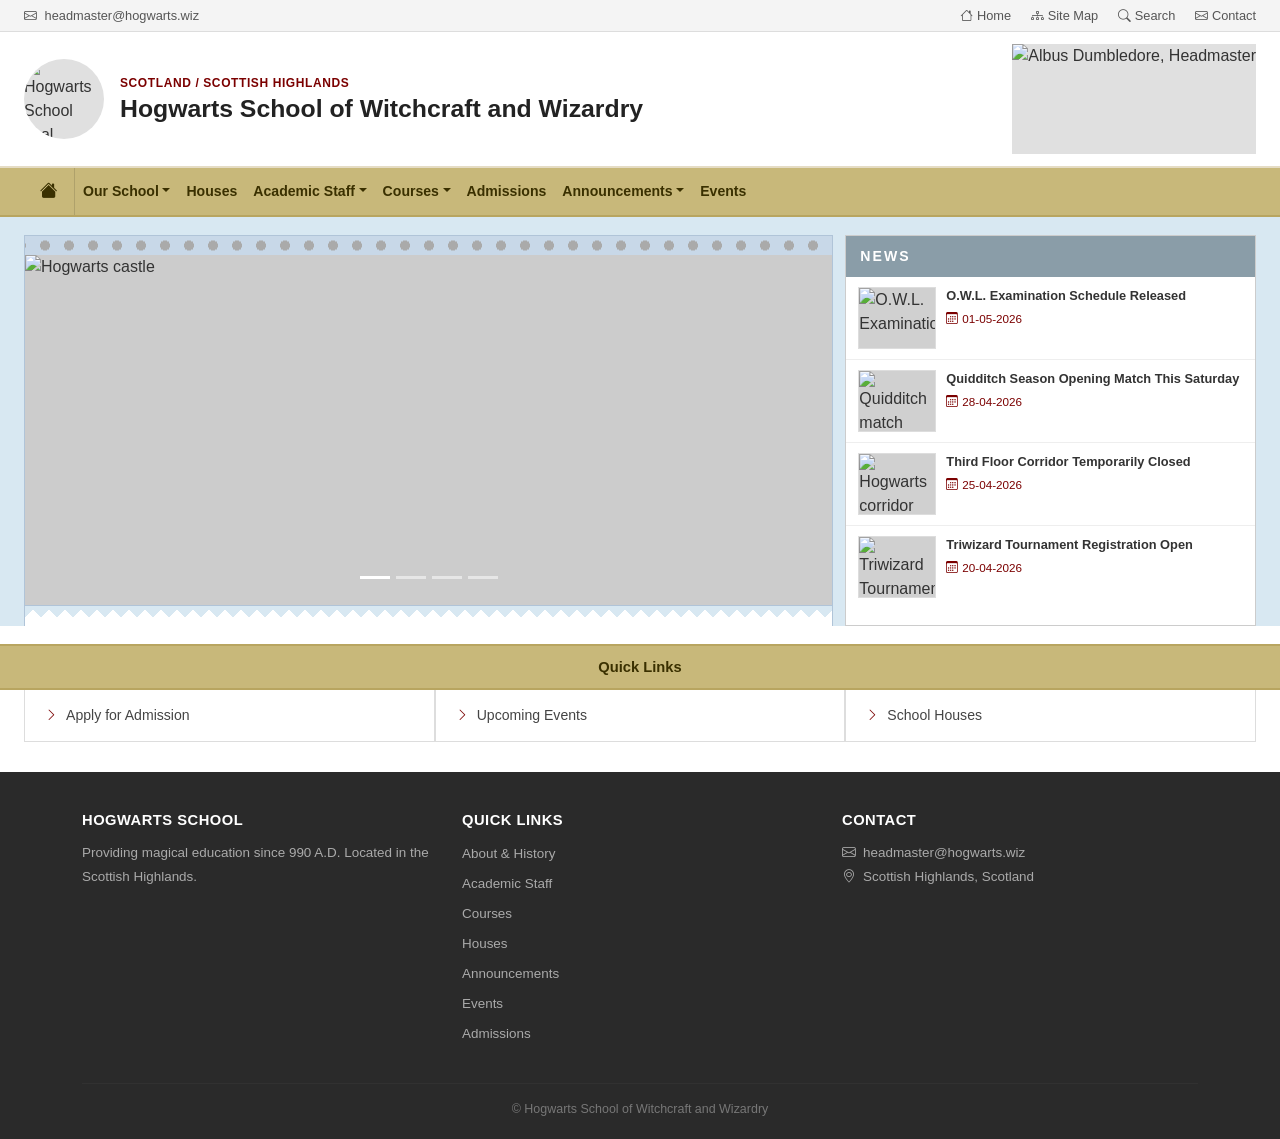
==== index.html @ 97f2e861 "chore: Add project scaffold with homepage, CSS, and JS base" ====
<!DOCTYPE html>
<html lang="en">
<head>
  <meta charset="UTF-8" />
  <meta name="viewport" content="width=device-width, initial-scale=1.0" />
  <title>Home — Hogwarts School of Witchcraft and Wizardry</title>
  <link rel="stylesheet" href="https://cdn.jsdelivr.net/npm/bootstrap@5.3.3/dist/css/bootstrap.min.css" />
  <link rel="stylesheet" href="https://cdn.jsdelivr.net/npm/bootstrap-icons@1.11.3/font/bootstrap-icons.min.css" />
  <link rel="stylesheet" href="css/style.css" />
</head>
<body>

  <!-- Top bar -->
  <div class="top-bar">
    <div class="container-fluid px-4">
      <div class="d-flex justify-content-between align-items-center">
        <span class="top-bar-contact">
          <i class="bi bi-envelope me-1"></i> headmaster@hogwarts.wiz
        </span>
        <nav class="top-bar-nav">
          <a href="index.html"><i class="bi bi-house me-1"></i>Home</a>
          <a href="#"><i class="bi bi-diagram-3 me-1"></i>Site Map</a>
          <a href="#"><i class="bi bi-search me-1"></i>Search</a>
          <a href="#"><i class="bi bi-envelope me-1"></i>Contact</a>
        </nav>
      </div>
    </div>
  </div>

  <!-- Site header -->
  <header class="site-header">
    <div class="container-fluid px-4">
      <div class="d-flex justify-content-between align-items-center">
        <div class="d-flex align-items-center gap-3">
          <!--
            IMAGE REQUIRED: assets/images/hogwarts-crest.png
            Circular Hogwarts seal / school emblem (round, ~80×80px)
          -->
          <img src="assets/images/hogwarts-crest.png" alt="Hogwarts School seal" class="header-crest" />
          <div class="header-identity">
            <span class="header-location">SCOTLAND / SCOTTISH HIGHLANDS</span>
            <p class="header-school-name">Hogwarts School of Witchcraft and Wizardry</p>
          </div>
        </div>
        <!--
          IMAGE REQUIRED: assets/images/header-portrait.jpg
          Portrait for top-right of header — e.g. Albus Dumbledore or Hogwarts castle
          Displayed at ~130px tall, landscape or portrait orientation both work
        -->
        <img src="assets/images/header-portrait.jpg" alt="Albus Dumbledore, Headmaster" class="header-portrait" />
      </div>
    </div>
  </header>

  <!-- Main navbar -->
  <nav class="navbar navbar-expand-lg main-nav">
    <div class="container-fluid px-4">
      <a href="index.html" class="nav-home-icon" aria-label="Home">
        <i class="bi bi-house-fill"></i>
      </a>
      <button class="navbar-toggler ms-2" type="button" data-bs-toggle="collapse" data-bs-target="#mainNav" aria-controls="mainNav" aria-expanded="false" aria-label="Toggle navigation">
        <span class="navbar-toggler-icon"></span>
      </button>
      <div class="collapse navbar-collapse" id="mainNav">
        <ul class="navbar-nav">

          <li class="nav-item dropdown">
            <a class="nav-link dropdown-toggle" href="#" role="button" data-bs-toggle="dropdown" aria-expanded="false">Our School</a>
            <ul class="dropdown-menu">
              <li><a class="dropdown-item" href="about.html">About &amp; History</a></li>
              <li><a class="dropdown-item" href="about.html#founders">The Four Founders</a></li>
              <li><a class="dropdown-item" href="about.html#castle">The Castle</a></li>
            </ul>
          </li>

          <li class="nav-item">
            <a class="nav-link" href="houses.html">Houses</a>
          </li>

          <li class="nav-item dropdown">
            <a class="nav-link dropdown-toggle" href="#" role="button" data-bs-toggle="dropdown" aria-expanded="false">Academic Staff</a>
            <ul class="dropdown-menu">
              <li><a class="dropdown-item" href="staff.html">All Staff</a></li>
              <li><a class="dropdown-item" href="staff.html#headmaster">Headmaster</a></li>
              <li><a class="dropdown-item" href="staff.html#professors">Professors</a></li>
            </ul>
          </li>

          <li class="nav-item dropdown">
            <a class="nav-link dropdown-toggle" href="#" role="button" data-bs-toggle="dropdown" aria-expanded="false">Courses</a>
            <ul class="dropdown-menu">
              <li><a class="dropdown-item" href="courses.html">All Courses</a></li>
              <li><a class="dropdown-item" href="courses.html#core">Core Subjects</a></li>
              <li><a class="dropdown-item" href="courses.html#electives">Elective Subjects</a></li>
              <li><a class="dropdown-item" href="courses.html#newts">N.E.W.T. Subjects</a></li>
            </ul>
          </li>

          <li class="nav-item">
            <a class="nav-link" href="admissions.html">Admissions</a>
          </li>

          <li class="nav-item dropdown">
            <a class="nav-link dropdown-toggle" href="#" role="button" data-bs-toggle="dropdown" aria-expanded="false">Announcements</a>
            <ul class="dropdown-menu">
              <li><a class="dropdown-item" href="announcements.html">Latest Notices</a></li>
              <li><a class="dropdown-item" href="announcements.html#archive">Archive</a></li>
            </ul>
          </li>

          <li class="nav-item">
            <a class="nav-link" href="events.html">Events</a>
          </li>

        </ul>
      </div>
    </div>
  </nav>

  <main>

    <!-- Carousel + News -->
    <section class="content-section">
      <div class="container-fluid px-4">
        <div class="row g-0">

          <!-- Carousel -->
          <div class="col-lg-8">
            <div class="carousel-wrapper">
              <div class="carousel-binding" aria-hidden="true"></div>
              <div id="mainCarousel" class="carousel slide" data-bs-ride="carousel">
                <div class="carousel-indicators">
                  <button type="button" data-bs-target="#mainCarousel" data-bs-slide-to="0" class="active" aria-current="true" aria-label="Slide 1"></button>
                  <button type="button" data-bs-target="#mainCarousel" data-bs-slide-to="1" aria-label="Slide 2"></button>
                  <button type="button" data-bs-target="#mainCarousel" data-bs-slide-to="2" aria-label="Slide 3"></button>
                  <button type="button" data-bs-target="#mainCarousel" data-bs-slide-to="3" aria-label="Slide 4"></button>
                </div>
                <div class="carousel-inner">
                  <!--
                    IMAGE REQUIRED: assets/images/slide-1.jpg
                    Hogwarts castle exterior or a school ceremony scene
                  -->
                  <div class="carousel-item active">
                    <img src="assets/images/slide-1.jpg" class="d-block w-100 carousel-img" alt="Hogwarts castle" />
                  </div>
                  <!--
                    IMAGE REQUIRED: assets/images/slide-2.jpg
                    Great Hall banquet or Sorting Ceremony scene
                  -->
                  <div class="carousel-item">
                    <img src="assets/images/slide-2.jpg" class="d-block w-100 carousel-img" alt="Great Hall ceremony" />
                  </div>
                  <!--
                    IMAGE REQUIRED: assets/images/slide-3.jpg
                    Quidditch match or outdoor activity on school grounds
                  -->
                  <div class="carousel-item">
                    <img src="assets/images/slide-3.jpg" class="d-block w-100 carousel-img" alt="Quidditch match" />
                  </div>
                  <!--
                    IMAGE REQUIRED: assets/images/slide-4.jpg
                    Students in class, library, or corridors
                  -->
                  <div class="carousel-item">
                    <img src="assets/images/slide-4.jpg" class="d-block w-100 carousel-img" alt="Students in class" />
                  </div>
                </div>
              </div>
              <div class="carousel-tear" aria-hidden="true"></div>
            </div>
          </div>

          <!-- News panel -->
          <div class="col-lg-4">
            <div class="news-panel">
              <div class="news-panel-header">NEWS</div>

              <a href="announcements.html" class="news-item">
                <!--
                  IMAGE REQUIRED: assets/images/news-thumb-1.jpg
                  Small thumbnail (~75×60px) for O.W.L. announcement
                -->
                <img src="assets/images/news-thumb-1.jpg" alt="O.W.L. Examination" class="news-thumb" />
                <div class="news-item-body">
                  <p class="news-item-title">O.W.L. Examination Schedule Released</p>
                  <span class="news-item-date"><i class="bi bi-calendar3"></i> 01-05-2026</span>
                </div>
              </a>

              <a href="announcements.html" class="news-item">
                <!--
                  IMAGE REQUIRED: assets/images/news-thumb-2.jpg
                  Small thumbnail for Quidditch season announcement
                -->
                <img src="assets/images/news-thumb-2.jpg" alt="Quidditch match" class="news-thumb" />
                <div class="news-item-body">
                  <p class="news-item-title">Quidditch Season Opening Match This Saturday</p>
                  <span class="news-item-date"><i class="bi bi-calendar3"></i> 28-04-2026</span>
                </div>
              </a>

              <a href="announcements.html" class="news-item">
                <!--
                  IMAGE REQUIRED: assets/images/news-thumb-3.jpg
                  Small thumbnail for corridor closure notice
                -->
                <img src="assets/images/news-thumb-3.jpg" alt="Hogwarts corridor" class="news-thumb" />
                <div class="news-item-body">
                  <p class="news-item-title">Third Floor Corridor Temporarily Closed</p>
                  <span class="news-item-date"><i class="bi bi-calendar3"></i> 25-04-2026</span>
                </div>
              </a>

              <a href="announcements.html" class="news-item">
                <!--
                  IMAGE REQUIRED: assets/images/news-thumb-4.jpg
                  Small thumbnail for Triwizard Tournament notice
                -->
                <img src="assets/images/news-thumb-4.jpg" alt="Triwizard Tournament" class="news-thumb" />
                <div class="news-item-body">
                  <p class="news-item-title">Triwizard Tournament Registration Open</p>
                  <span class="news-item-date"><i class="bi bi-calendar3"></i> 20-04-2026</span>
                </div>
              </a>

            </div>
          </div>

        </div>
      </div>
    </section>

    <!-- Quick links -->
    <section class="quick-links-section">
      <div class="quick-links-bar">
        <span>Quick Links</span>
      </div>
      <div class="container-fluid px-4">
        <div class="row g-0">
          <div class="col-md-4">
            <a href="admissions.html" class="quick-link-item">
              <i class="bi bi-chevron-right"></i> Apply for Admission
            </a>
          </div>
          <div class="col-md-4">
            <a href="events.html" class="quick-link-item">
              <i class="bi bi-chevron-right"></i> Upcoming Events
            </a>
          </div>
          <div class="col-md-4">
            <a href="houses.html" class="quick-link-item">
              <i class="bi bi-chevron-right"></i> School Houses
            </a>
          </div>
        </div>
      </div>
    </section>

  </main>

  <!-- Footer -->
  <footer class="site-footer">
    <div class="container">
      <div class="row gy-4">

        <div class="col-md-4">
          <h6 class="footer-heading">Hogwarts School</h6>
          <p class="footer-text">Providing magical education since 990 A.D. Located in the Scottish Highlands.</p>
        </div>

        <div class="col-md-4">
          <h6 class="footer-heading">Quick Links</h6>
          <ul class="footer-links list-unstyled">
            <li><a href="about.html">About &amp; History</a></li>
            <li><a href="staff.html">Academic Staff</a></li>
            <li><a href="courses.html">Courses</a></li>
            <li><a href="houses.html">Houses</a></li>
            <li><a href="announcements.html">Announcements</a></li>
            <li><a href="events.html">Events</a></li>
            <li><a href="admissions.html">Admissions</a></li>
          </ul>
        </div>

        <div class="col-md-4">
          <h6 class="footer-heading">Contact</h6>
          <p class="footer-text">
            <i class="bi bi-envelope me-2"></i>headmaster@hogwarts.wiz<br />
            <i class="bi bi-geo-alt me-2"></i>Scottish Highlands, Scotland
          </p>
        </div>

      </div>
      <hr class="footer-divider" />
      <p class="footer-copy text-center mb-0">&copy; Hogwarts School of Witchcraft and Wizardry</p>
    </div>
  </footer>

  <script src="https://cdn.jsdelivr.net/npm/bootstrap@5.3.3/dist/js/bootstrap.bundle.min.js"></script>
  <script src="js/main.js"></script>
</body>
</html>
---- css/style.css ----
/* ===== GLOBAL ===== */
*,
*::before,
*::after {
  box-sizing: border-box;
}

body {
  font-family: 'Segoe UI', Tahoma, Geneva, Verdana, sans-serif;
  color: #333;
  background: #fff;
  margin: 0;
}

/* ===== TOP BAR ===== */
.top-bar {
  background: #f4f4f4;
  border-bottom: 1px solid #ddd;
  padding: 6px 0;
  font-size: 0.8rem;
  color: #555;
}

.top-bar-contact {
  color: #555;
}

.top-bar-nav a {
  color: #555;
  text-decoration: none;
  margin-left: 16px;
}

.top-bar-nav a:hover {
  color: #7b0000;
}

/* ===== SITE HEADER ===== */
.site-header {
  background: #fff;
  padding: 12px 0;
  border-bottom: 2px solid #e5dcc5;
}

.header-crest {
  height: 80px;
  width: 80px;
  object-fit: contain;
  /* Shown as gray box until image is added */
  background: #e0e0e0;
  border-radius: 50%;
}

.header-identity {
  display: flex;
  flex-direction: column;
  justify-content: center;
}

.header-location {
  display: block;
  font-size: 0.75rem;
  color: #7b0000;
  font-weight: 700;
  letter-spacing: 0.6px;
  text-transform: uppercase;
}

.header-school-name {
  font-size: 1.55rem;
  font-weight: 700;
  color: #222;
  margin: 2px 0 0;
  line-height: 1.2;
}

.header-portrait {
  height: 110px;
  object-fit: contain;
  /* Shown as gray box until image is added */
  background: #e0e0e0;
  min-width: 80px;
}

/* ===== MAIN NAVBAR ===== */
.main-nav {
  background: #c8b87a;
  padding: 0;
  border-bottom: 2px solid #b8a560;
}

.nav-home-icon {
  color: #3a3000;
  font-size: 1.1rem;
  padding: 10px 16px;
  text-decoration: none;
  display: flex;
  align-items: center;
  border-right: 1px solid rgba(0, 0, 0, 0.12);
  transition: background 0.15s;
}

.nav-home-icon:hover {
  background: rgba(0, 0, 0, 0.08);
  color: #3a3000;
}

.main-nav .navbar-nav {
  flex-wrap: wrap;
}

.main-nav .nav-link {
  color: #3a3000;
  font-weight: 600;
  font-size: 0.88rem;
  padding: 12px 14px;
  transition: background 0.15s;
}

.main-nav .nav-link:hover,
.main-nav .nav-link.active {
  background: rgba(0, 0, 0, 0.1);
  color: #3a3000;
}

.main-nav .dropdown-menu {
  border-radius: 0;
  border: 1px solid #c8b87a;
  background: #fff;
  padding: 0;
  min-width: 200px;
}

.main-nav .dropdown-item {
  font-size: 0.85rem;
  padding: 9px 16px;
  border-bottom: 1px solid #f0ece0;
  color: #444;
  transition: background 0.12s;
}

.main-nav .dropdown-item:last-child {
  border-bottom: none;
}

.main-nav .dropdown-item:hover {
  background: #f5edd8;
  color: #333;
}

.main-nav .navbar-toggler {
  border-color: rgba(0, 0, 0, 0.2);
}

/* ===== CONTENT SECTION ===== */
.content-section {
  background: #d8e8f2;
  padding: 18px 0 0;
}

/* ===== CAROUSEL ===== */
.carousel-wrapper {
  padding-right: 12px;
}

/* Notebook spiral binding effect */
.carousel-binding {
  height: 20px;
  background-image: radial-gradient(circle, #aaa 5px, transparent 5px);
  background-size: 24px 20px;
  background-repeat: repeat-x;
  background-position: 8px 50%;
  background-color: #c8d8e8;
  border: 1px solid #b0c4d8;
  border-bottom: none;
}

.carousel {
  border: 1px solid #b0c4d8;
  border-top: none;
}

.carousel-img {
  height: 350px;
  object-fit: cover;
  /* Shown as gray box until images are added */
  background: #ccc;
}

/* Torn paper / zigzag edge at bottom of carousel */
.carousel-tear {
  height: 20px;
  background:
    linear-gradient(135deg, #d8e8f2 33.33%, transparent 33.33%) 0 0,
    linear-gradient(225deg, #d8e8f2 33.33%, transparent 33.33%) 0 0;
  background-size: 16px 20px;
  background-repeat: repeat-x;
  background-color: #fff;
  border-left: 1px solid #b0c4d8;
  border-right: 1px solid #b0c4d8;
}

/* ===== NEWS PANEL ===== */
.news-panel {
  background: #fff;
  border: 1px solid #ccc;
  height: 100%;
}

.news-panel-header {
  background: #8a9da8;
  color: #fff;
  font-weight: 700;
  font-size: 0.88rem;
  padding: 10px 14px;
  letter-spacing: 2px;
  text-transform: uppercase;
}

.news-item {
  display: flex;
  align-items: flex-start;
  gap: 10px;
  padding: 10px 12px;
  border-bottom: 1px solid #eee;
  text-decoration: none;
  color: inherit;
  transition: background 0.12s;
}

.news-item:last-child {
  border-bottom: none;
}

.news-item:hover {
  background: #f7f7f7;
}

.news-thumb {
  width: 78px;
  height: 62px;
  object-fit: cover;
  flex-shrink: 0;
  border: 1px solid #ddd;
  /* Shown as gray box until images are added */
  background: #d0d0d0;
}

.news-item-body {
  flex: 1;
  min-width: 0;
}

.news-item-title {
  font-size: 0.8rem;
  font-weight: 600;
  margin: 0 0 6px;
  color: #333;
  line-height: 1.35;
}

.news-item-date {
  font-size: 0.73rem;
  color: #7b0000;
  display: flex;
  align-items: center;
  gap: 4px;
}

/* ===== QUICK LINKS SECTION ===== */
.quick-links-section {
  margin-top: 18px;
}

.quick-links-bar {
  background: #c8b87a;
  padding: 10px 20px;
  font-weight: 700;
  font-size: 0.92rem;
  color: #3a3000;
  text-align: center;
  border-top: 2px solid #b8a560;
  border-bottom: 2px solid #b8a560;
}

.quick-link-item {
  display: flex;
  align-items: center;
  padding: 15px 20px;
  border: 1px solid #ddd;
  border-top: none;
  background: #fff;
  text-decoration: none;
  color: #444;
  font-size: 0.88rem;
  font-weight: 500;
  transition: background 0.15s;
}

.quick-link-item:hover {
  background: #f5f0e0;
  color: #333;
}

.quick-link-item i {
  color: #7b0000;
  margin-right: 8px;
  font-size: 0.8rem;
}

/* ===== FOOTER ===== */
.site-footer {
  background: #2a2a2a;
  color: #ccc;
  padding: 40px 0 20px;
  margin-top: 30px;
}

.footer-heading {
  color: #fff;
  font-weight: 600;
  margin-bottom: 12px;
  font-size: 0.92rem;
  text-transform: uppercase;
  letter-spacing: 0.5px;
}

.footer-text {
  font-size: 0.84rem;
  color: #aaa;
  line-height: 1.75;
}

.footer-links li {
  margin-bottom: 6px;
}

.footer-links a {
  color: #aaa;
  text-decoration: none;
  font-size: 0.84rem;
  transition: color 0.12s;
}

.footer-links a:hover {
  color: #fff;
}

.footer-divider {
  border-color: #444;
  margin: 22px 0 16px;
}

.footer-copy {
  font-size: 0.78rem;
  color: #777;
}

/* ===== RESPONSIVE ===== */
@media (max-width: 991.98px) {
  .header-portrait {
    height: 70px;
    min-width: 50px;
  }

  .header-school-name {
    font-size: 1.1rem;
  }

  .carousel-wrapper {
    padding-right: 0;
  }

  .news-panel {
    margin-top: 16px;
    border-top: 3px solid #8a9da8;
  }

  .carousel-img {
    height: 240px;
  }
}

@media (max-width: 767.98px) {
  .top-bar-nav a {
    margin-left: 10px;
  }

  .header-crest {
    height: 56px;
    width: 56px;
  }

  .header-school-name {
    font-size: 0.95rem;
  }

  .header-portrait {
    display: none;
  }

  .quick-link-item {
    border-right: none;
  }
}
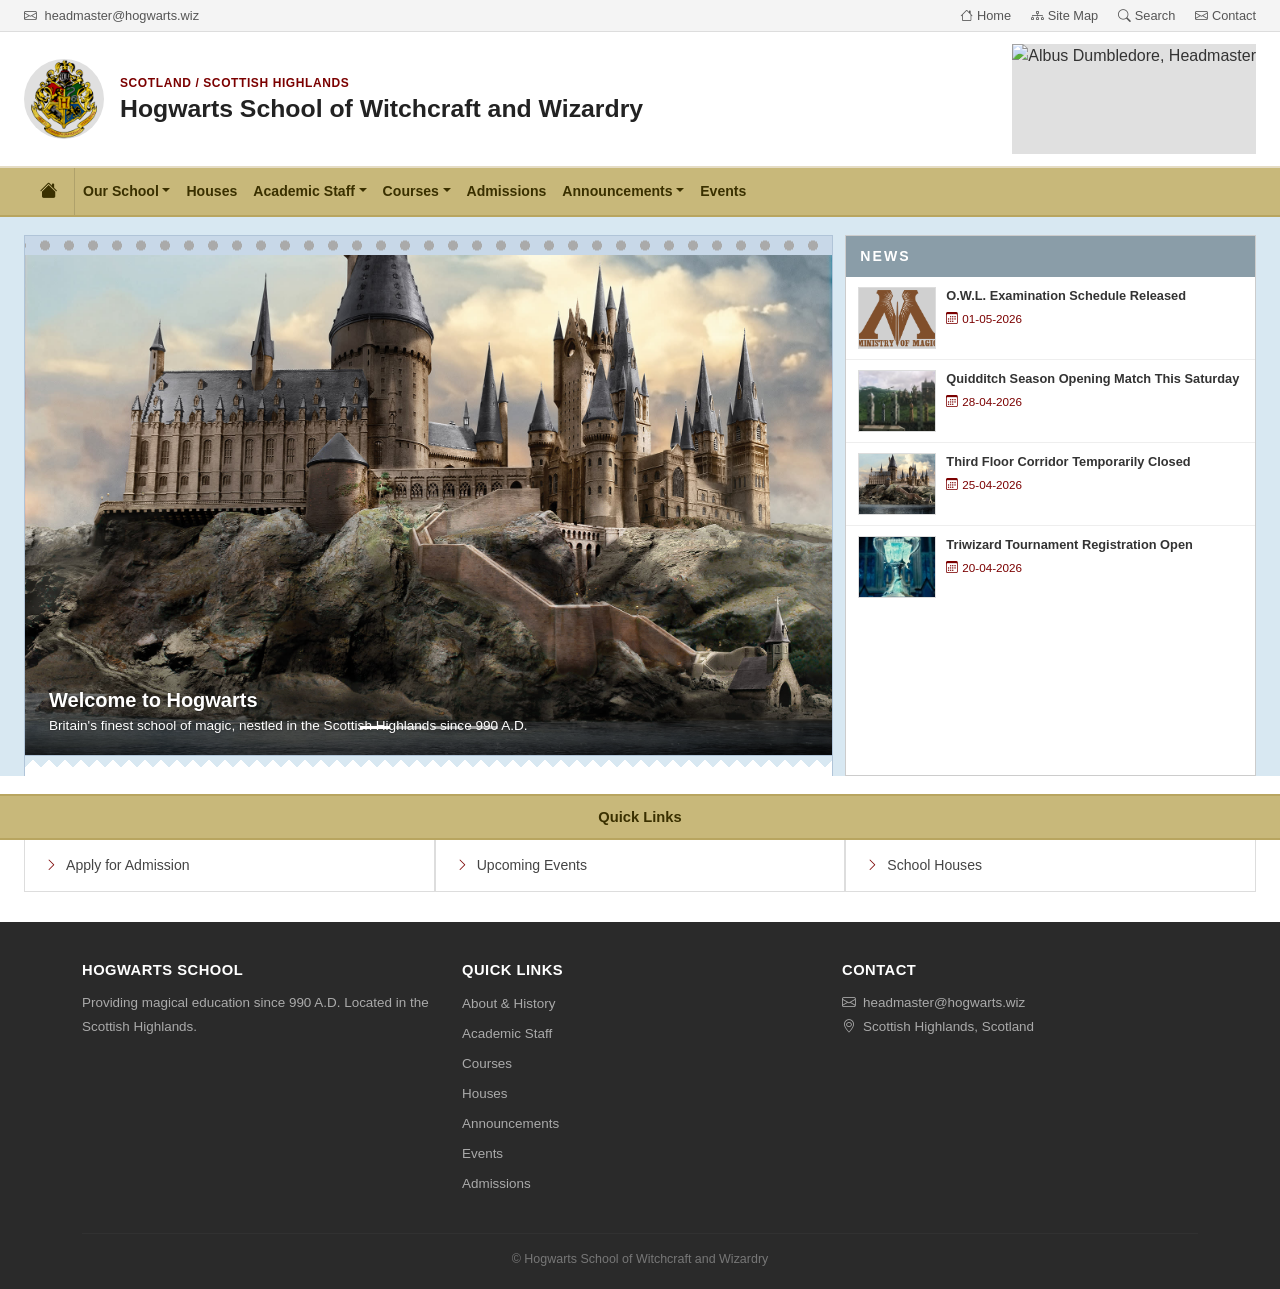
==== commit 6bd034fa: "feat: Add hero images, carousel captions, and increased slide height" ====
--- a/index.html
+++ b/index.html
@@ -136,33 +136,33 @@
                   <button type="button" data-bs-target="#mainCarousel" data-bs-slide-to="3" aria-label="Slide 4"></button>
                 </div>
                 <div class="carousel-inner">
-                  <!--
-                    IMAGE REQUIRED: assets/images/slide-1.jpg
-                    Hogwarts castle exterior or a school ceremony scene
-                  -->
                   <div class="carousel-item active">
-                    <img src="assets/images/slide-1.jpg" class="d-block w-100 carousel-img" alt="Hogwarts castle" />
-                  </div>
-                  <!--
-                    IMAGE REQUIRED: assets/images/slide-2.jpg
-                    Great Hall banquet or Sorting Ceremony scene
-                  -->
+                    <img src="assets/images/hogwarts-castle.jpg" class="d-block w-100 carousel-img" alt="Hogwarts castle" />
+                    <div class="carousel-caption slide-caption">
+                      <h5 class="slide-caption-title">Welcome to Hogwarts</h5>
+                      <p class="slide-caption-text">Britain's finest school of magic, nestled in the Scottish Highlands since 990 A.D.</p>
+                    </div>
+                  </div>
                   <div class="carousel-item">
-                    <img src="assets/images/slide-2.jpg" class="d-block w-100 carousel-img" alt="Great Hall ceremony" />
-                  </div>
-                  <!--
-                    IMAGE REQUIRED: assets/images/slide-3.jpg
-                    Quidditch match or outdoor activity on school grounds
-                  -->
+                    <img src="assets/images/the-great-hall.png" class="d-block w-100 carousel-img" alt="The Great Hall" />
+                    <div class="carousel-caption slide-caption">
+                      <h5 class="slide-caption-title">The Great Hall</h5>
+                      <p class="slide-caption-text">Where students gather for feasts, ceremonies, and the annual Sorting.</p>
+                    </div>
+                  </div>
                   <div class="carousel-item">
-                    <img src="assets/images/slide-3.jpg" class="d-block w-100 carousel-img" alt="Quidditch match" />
-                  </div>
-                  <!--
-                    IMAGE REQUIRED: assets/images/slide-4.jpg
-                    Students in class, library, or corridors
-                  -->
+                    <img src="assets/images/quidditch-pitch.webp" class="d-block w-100 carousel-img" alt="Quidditch pitch" />
+                    <div class="carousel-caption slide-caption">
+                      <h5 class="slide-caption-title">Quidditch Pitch</h5>
+                      <p class="slide-caption-text">Home to inter-house Quidditch matches throughout the academic year.</p>
+                    </div>
+                  </div>
                   <div class="carousel-item">
-                    <img src="assets/images/slide-4.jpg" class="d-block w-100 carousel-img" alt="Students in class" />
+                    <img src="assets/images/students-in-class.webp" class="d-block w-100 carousel-img" alt="Students in class" />
+                    <div class="carousel-caption slide-caption">
+                      <h5 class="slide-caption-title">Academic Excellence</h5>
+                      <p class="slide-caption-text">Seven years of magical study across core subjects and electives.</p>
+                    </div>
                   </div>
                 </div>
               </div>
@@ -176,11 +176,7 @@
               <div class="news-panel-header">NEWS</div>
 
               <a href="announcements.html" class="news-item">
-                <!--
-                  IMAGE REQUIRED: assets/images/news-thumb-1.jpg
-                  Small thumbnail (~75×60px) for O.W.L. announcement
-                -->
-                <img src="assets/images/news-thumb-1.jpg" alt="O.W.L. Examination" class="news-thumb" />
+                <img src="assets/images/ministry-of-magic-logo.webp" alt="O.W.L. Examination" class="news-thumb" />
                 <div class="news-item-body">
                   <p class="news-item-title">O.W.L. Examination Schedule Released</p>
                   <span class="news-item-date"><i class="bi bi-calendar3"></i> 01-05-2026</span>
@@ -188,11 +184,7 @@
               </a>
 
               <a href="announcements.html" class="news-item">
-                <!--
-                  IMAGE REQUIRED: assets/images/news-thumb-2.jpg
-                  Small thumbnail for Quidditch season announcement
-                -->
-                <img src="assets/images/news-thumb-2.jpg" alt="Quidditch match" class="news-thumb" />
+                <img src="assets/images/quidditch-pitch.webp" alt="Quidditch pitch" class="news-thumb" />
                 <div class="news-item-body">
                   <p class="news-item-title">Quidditch Season Opening Match This Saturday</p>
                   <span class="news-item-date"><i class="bi bi-calendar3"></i> 28-04-2026</span>
@@ -200,11 +192,7 @@
               </a>
 
               <a href="announcements.html" class="news-item">
-                <!--
-                  IMAGE REQUIRED: assets/images/news-thumb-3.jpg
-                  Small thumbnail for corridor closure notice
-                -->
-                <img src="assets/images/news-thumb-3.jpg" alt="Hogwarts corridor" class="news-thumb" />
+                <img src="assets/images/hogwarts-castle.jpg" alt="Hogwarts castle" class="news-thumb" />
                 <div class="news-item-body">
                   <p class="news-item-title">Third Floor Corridor Temporarily Closed</p>
                   <span class="news-item-date"><i class="bi bi-calendar3"></i> 25-04-2026</span>
@@ -212,11 +200,7 @@
               </a>
 
               <a href="announcements.html" class="news-item">
-                <!--
-                  IMAGE REQUIRED: assets/images/news-thumb-4.jpg
-                  Small thumbnail for Triwizard Tournament notice
-                -->
-                <img src="assets/images/news-thumb-4.jpg" alt="Triwizard Tournament" class="news-thumb" />
+                <img src="assets/images/triwizard-cup.webp" alt="Triwizard Cup" class="news-thumb" />
                 <div class="news-item-body">
                   <p class="news-item-title">Triwizard Tournament Registration Open</p>
                   <span class="news-item-date"><i class="bi bi-calendar3"></i> 20-04-2026</span>
--- a/css/style.css
+++ b/css/style.css
@@ -181,10 +181,32 @@
 }
 
 .carousel-img {
-  height: 350px;
+  height: 500px;
   object-fit: cover;
-  /* Shown as gray box until images are added */
   background: #ccc;
+}
+
+/* Carousel caption */
+.slide-caption {
+  background: linear-gradient(to top, rgba(0,0,0,0.65) 0%, transparent 100%);
+  left: 0;
+  right: 0;
+  bottom: 0;
+  text-align: left;
+  padding: 28px 24px 18px;
+}
+
+.slide-caption-title {
+  font-size: 1.25rem;
+  font-weight: 700;
+  margin-bottom: 4px;
+  text-shadow: 0 1px 4px rgba(0,0,0,0.6);
+}
+
+.slide-caption-text {
+  font-size: 0.85rem;
+  margin: 0;
+  text-shadow: 0 1px 3px rgba(0,0,0,0.5);
 }
 
 /* Torn paper / zigzag edge at bottom of carousel */
@@ -377,7 +399,7 @@
   }
 
   .carousel-img {
-    height: 240px;
+    height: 320px;
   }
 }
 
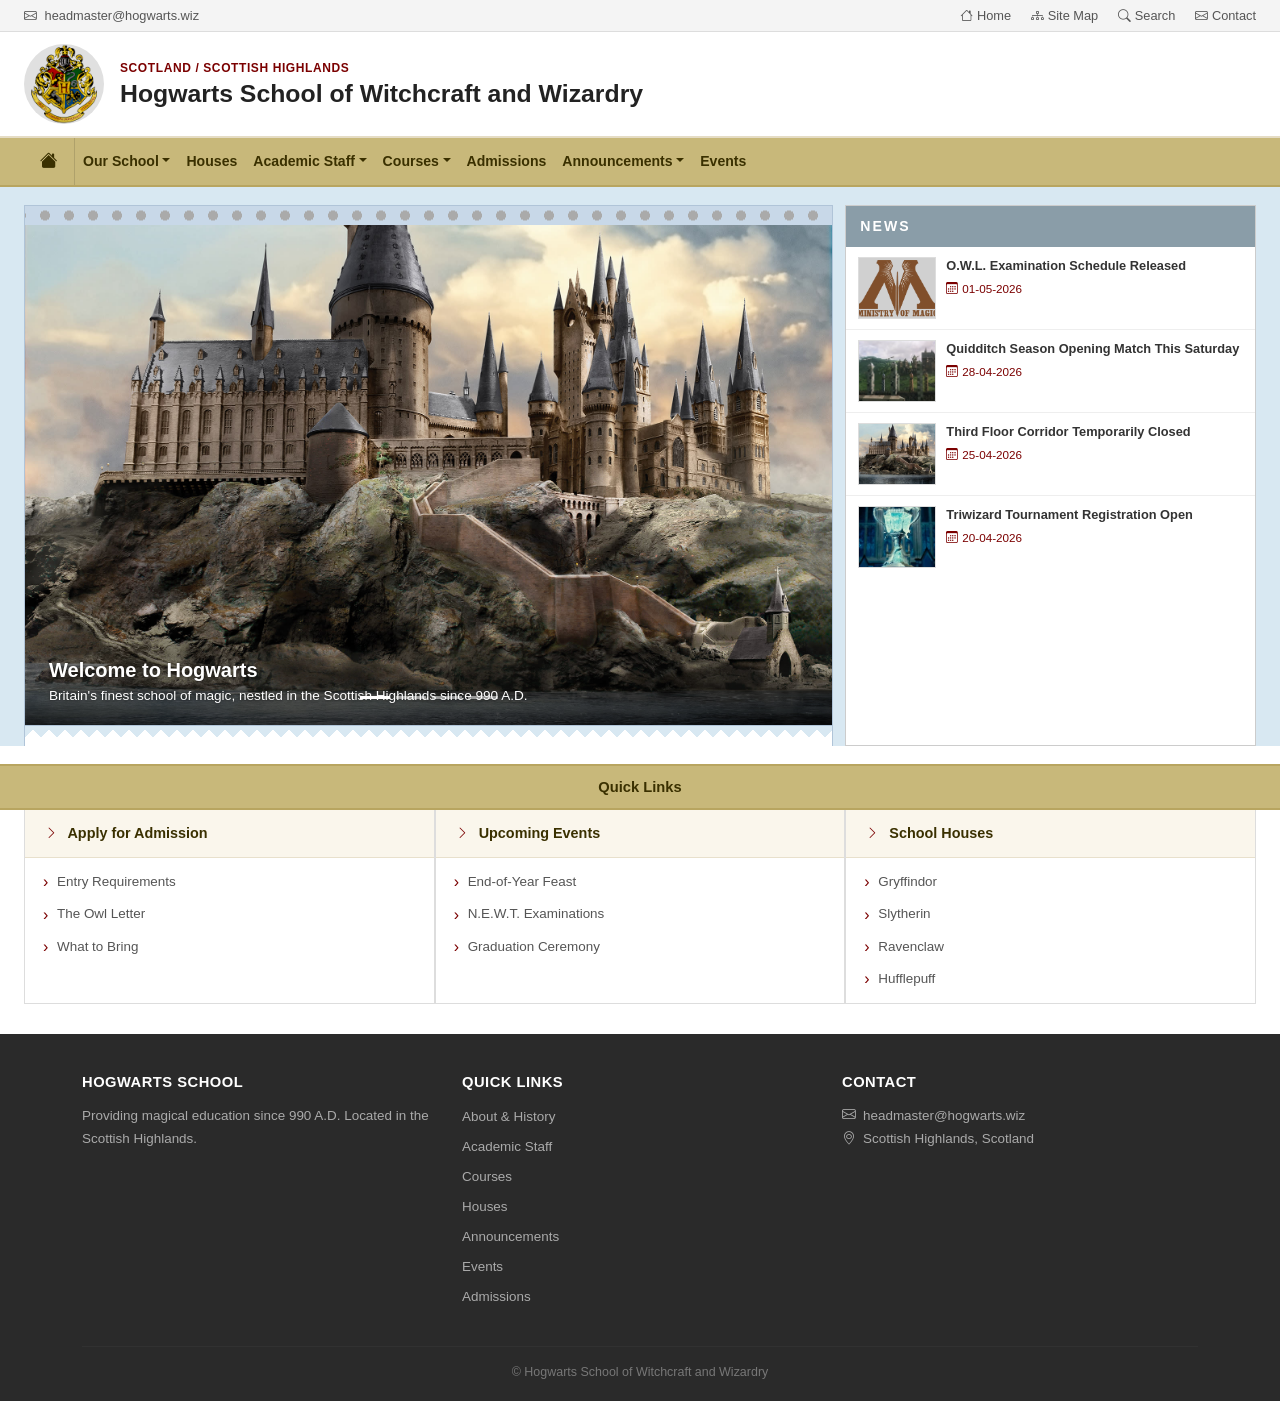
==== commit b55c6a3c: "feat: Redesign homepage with reference school layout and quick links" ====
--- a/index.html
+++ b/index.html
@@ -42,12 +42,6 @@
             <p class="header-school-name">Hogwarts School of Witchcraft and Wizardry</p>
           </div>
         </div>
-        <!--
-          IMAGE REQUIRED: assets/images/header-portrait.jpg
-          Portrait for top-right of header — e.g. Albus Dumbledore or Hogwarts castle
-          Displayed at ~130px tall, landscape or portrait orientation both work
-        -->
-        <img src="assets/images/header-portrait.jpg" alt="Albus Dumbledore, Headmaster" class="header-portrait" />
       </div>
     </div>
   </header>
@@ -221,21 +215,47 @@
       </div>
       <div class="container-fluid px-4">
         <div class="row g-0">
+
           <div class="col-md-4">
-            <a href="admissions.html" class="quick-link-item">
-              <i class="bi bi-chevron-right"></i> Apply for Admission
-            </a>
-          </div>
+            <div class="quick-link-group">
+              <div class="quick-link-heading">
+                <i class="bi bi-chevron-right"></i> Apply for Admission
+              </div>
+              <ul class="quick-link-sublist">
+                <li><a href="admissions.html#requirements">Entry Requirements</a></li>
+                <li><a href="admissions.html#owl-letter">The Owl Letter</a></li>
+                <li><a href="admissions.html#what-to-bring">What to Bring</a></li>
+              </ul>
+            </div>
+          </div>
+
           <div class="col-md-4">
-            <a href="events.html" class="quick-link-item">
-              <i class="bi bi-chevron-right"></i> Upcoming Events
-            </a>
-          </div>
+            <div class="quick-link-group">
+              <div class="quick-link-heading">
+                <i class="bi bi-chevron-right"></i> Upcoming Events
+              </div>
+              <ul class="quick-link-sublist">
+                <li><a href="events.html#feast">End-of-Year Feast</a></li>
+                <li><a href="events.html#newts">N.E.W.T. Examinations</a></li>
+                <li><a href="events.html#graduation">Graduation Ceremony</a></li>
+              </ul>
+            </div>
+          </div>
+
           <div class="col-md-4">
-            <a href="houses.html" class="quick-link-item">
-              <i class="bi bi-chevron-right"></i> School Houses
-            </a>
-          </div>
+            <div class="quick-link-group">
+              <div class="quick-link-heading">
+                <i class="bi bi-chevron-right"></i> School Houses
+              </div>
+              <ul class="quick-link-sublist">
+                <li><a href="houses.html#gryffindor">Gryffindor</a></li>
+                <li><a href="houses.html#slytherin">Slytherin</a></li>
+                <li><a href="houses.html#ravenclaw">Ravenclaw</a></li>
+                <li><a href="houses.html#hufflepuff">Hufflepuff</a></li>
+              </ul>
+            </div>
+          </div>
+
         </div>
       </div>
     </section>
--- a/css/style.css
+++ b/css/style.css
@@ -188,7 +188,7 @@
 
 /* Carousel caption */
 .slide-caption {
-  background: linear-gradient(to top, rgba(0,0,0,0.65) 0%, transparent 100%);
+  background: linear-gradient(to top, rgba(0, 0, 0, 0.65) 0%, transparent 100%);
   left: 0;
   right: 0;
   bottom: 0;
@@ -200,13 +200,13 @@
   font-size: 1.25rem;
   font-weight: 700;
   margin-bottom: 4px;
-  text-shadow: 0 1px 4px rgba(0,0,0,0.6);
+  text-shadow: 0 1px 4px rgba(0, 0, 0, 0.6);
 }
 
 .slide-caption-text {
   font-size: 0.85rem;
   margin: 0;
-  text-shadow: 0 1px 3px rgba(0,0,0,0.5);
+  text-shadow: 0 1px 3px rgba(0, 0, 0, 0.5);
 }
 
 /* Torn paper / zigzag edge at bottom of carousel */
@@ -305,29 +305,58 @@
   border-bottom: 2px solid #b8a560;
 }
 
-.quick-link-item {
-  display: flex;
-  align-items: center;
-  padding: 15px 20px;
+.quick-link-group {
   border: 1px solid #ddd;
   border-top: none;
   background: #fff;
+  height: 100%;
+}
+
+.quick-link-heading {
+  padding: 13px 20px;
+  font-size: 0.9rem;
+  font-weight: 700;
+  color: #3a3000;
+  border-bottom: 1px solid #e8e0cc;
+  background: #faf6ec;
+}
+
+.quick-link-heading i {
+  color: #7b0000;
+  margin-right: 6px;
+  font-size: 0.8rem;
+}
+
+.quick-link-sublist {
+  list-style: none;
+  margin: 0;
+  padding: 8px 0;
+}
+
+.quick-link-sublist li a {
+  display: block;
+  padding: 6px 20px 6px 32px;
+  font-size: 0.84rem;
+  color: #555;
   text-decoration: none;
-  color: #444;
-  font-size: 0.88rem;
-  font-weight: 500;
-  transition: background 0.15s;
-}
-
-.quick-link-item:hover {
+  transition: background 0.12s, color 0.12s;
+  position: relative;
+}
+
+.quick-link-sublist li a::before {
+  content: '›';
+  position: absolute;
+  left: 18px;
+  color: #7b0000;
+  font-size: 1rem;
+  line-height: 1;
+  top: 50%;
+  transform: translateY(-50%);
+}
+
+.quick-link-sublist li a:hover {
   background: #f5f0e0;
   color: #333;
-}
-
-.quick-link-item i {
-  color: #7b0000;
-  margin-right: 8px;
-  font-size: 0.8rem;
 }
 
 /* ===== FOOTER ===== */
@@ -425,3 +454,669 @@
     border-right: none;
   }
 }
+
+/* ===== PAGE HERO ===== */
+.page-hero {
+  background: #2a1a00;
+  background-image: linear-gradient(to right, #2a1a00, #4a2800);
+  padding: 32px 0 24px;
+  border-bottom: 3px solid #c8b87a;
+}
+
+.page-hero-title {
+  color: #e8d5a0;
+  font-size: 2rem;
+  font-weight: 700;
+  margin: 0 0 6px;
+}
+
+.page-hero-subtitle {
+  color: #c8b87a;
+  font-size: 0.92rem;
+  margin: 0;
+}
+
+/* ===== INNER SECTIONS ===== */
+.inner-section {
+  padding: 52px 0;
+}
+
+.inner-section--alt {
+  background: #f7f4ed;
+}
+
+.section-heading {
+  font-size: 1.55rem;
+  font-weight: 700;
+  color: #2a1a00;
+  margin-bottom: 28px;
+  padding-bottom: 10px;
+  border-bottom: 3px solid #c8b87a;
+  display: inline-block;
+}
+
+.section-lead {
+  font-size: 0.95rem;
+  color: #555;
+  max-width: 800px;
+  margin-bottom: 28px;
+  line-height: 1.75;
+}
+
+/* ===== ABOUT — HISTORY SIDEBAR ===== */
+.history-sidebar {
+  background: #f7f4ed;
+  border: 1px solid #e0d8c0;
+  border-left: 4px solid #c8b87a;
+  padding: 20px;
+}
+
+.sidebar-heading {
+  font-size: 0.88rem;
+  font-weight: 700;
+  color: #2a1a00;
+  text-transform: uppercase;
+  letter-spacing: 0.5px;
+  margin-bottom: 14px;
+}
+
+.sidebar-list {
+  list-style: none;
+  padding: 0;
+  margin: 0;
+  font-size: 0.84rem;
+  color: #555;
+}
+
+.sidebar-list li {
+  padding: 7px 0;
+  border-bottom: 1px solid #e0d8c0;
+}
+
+.sidebar-list li:last-child {
+  border-bottom: none;
+}
+
+/* ===== ABOUT — FOUNDERS ===== */
+.founder-card {
+  border: 1px solid #ddd;
+  border-top: 5px solid #ccc;
+  background: #fff;
+  padding: 20px;
+  height: 100%;
+}
+
+.founder-card--gryffindor {
+  border-top-color: #740001;
+}
+
+.founder-card--slytherin {
+  border-top-color: #1a472a;
+}
+
+.founder-card--ravenclaw {
+  border-top-color: #0e1a40;
+}
+
+.founder-card--hufflepuff {
+  border-top-color: #ecb939;
+}
+
+.founder-house-badge {
+  font-size: 0.72rem;
+  font-weight: 700;
+  text-transform: uppercase;
+  letter-spacing: 1px;
+  margin-bottom: 10px;
+  color: #888;
+}
+
+.founder-name {
+  font-size: 1.05rem;
+  font-weight: 700;
+  color: #222;
+  margin-bottom: 10px;
+}
+
+.founder-bio {
+  font-size: 0.83rem;
+  color: #555;
+  line-height: 1.65;
+  margin-bottom: 14px;
+}
+
+.founder-traits {
+  display: flex;
+  flex-wrap: wrap;
+  gap: 6px;
+}
+
+.trait-badge {
+  background: #f5f0e0;
+  color: #5a4a00;
+  font-size: 0.7rem;
+  font-weight: 600;
+  padding: 3px 10px;
+  border: 1px solid #d8c880;
+  border-radius: 2px;
+}
+
+/* ===== ABOUT — CASTLE LOCATIONS ===== */
+.castle-location-card {
+  background: #fff;
+  border: 1px solid #ddd;
+  padding: 24px 18px;
+  text-align: center;
+  height: 100%;
+  transition: box-shadow 0.2s;
+}
+
+.castle-location-card:hover {
+  box-shadow: 0 4px 16px rgba(0, 0, 0, 0.08);
+}
+
+.castle-location-icon {
+  font-size: 2rem;
+  color: #7b0000;
+  display: block;
+  margin-bottom: 12px;
+}
+
+.castle-location-name {
+  font-size: 0.98rem;
+  font-weight: 700;
+  color: #222;
+  margin-bottom: 10px;
+}
+
+.castle-location-desc {
+  font-size: 0.82rem;
+  color: #666;
+  line-height: 1.6;
+  margin: 0;
+}
+
+/* ===== HOUSES ===== */
+.house-section {
+  padding: 52px 0;
+  border-bottom: 1px solid #e0d8c0;
+}
+
+.house-section:last-child {
+  border-bottom: none;
+}
+
+.house-section--gryffindor {
+  background: #fff;
+}
+
+.house-section--slytherin {
+  background: #f5f9f6;
+}
+
+.house-section--ravenclaw {
+  background: #f5f7fb;
+}
+
+.house-section--hufflepuff {
+  background: #fffdf0;
+}
+
+.house-color-bar {
+  height: 8px;
+  margin-bottom: 28px;
+}
+
+.house-logo {
+  width: 140px;
+  height: 140px;
+  object-fit: contain;
+}
+
+.house-color-bar--gryffindor {
+  background: linear-gradient(to right, #740001, #d3a625);
+}
+
+.house-color-bar--slytherin {
+  background: linear-gradient(to right, #1a472a, #aaaaaa);
+}
+
+.house-color-bar--ravenclaw {
+  background: linear-gradient(to right, #0e1a40, #946b2d);
+}
+
+.house-color-bar--hufflepuff {
+  background: linear-gradient(to right, #ecb939, #372e29);
+}
+
+.house-name {
+  font-size: 1.7rem;
+  font-weight: 700;
+  color: #1a1a1a;
+  margin-bottom: 4px;
+}
+
+.house-motto {
+  font-style: italic;
+  font-size: 0.88rem;
+  color: #777;
+  margin-bottom: 18px;
+}
+
+.house-desc {
+  font-size: 0.9rem;
+  color: #444;
+  line-height: 1.75;
+}
+
+.house-traits-heading,
+.house-alumni-heading {
+  font-size: 0.78rem;
+  font-weight: 700;
+  text-transform: uppercase;
+  letter-spacing: 0.6px;
+  color: #888;
+  margin-bottom: 10px;
+  margin-top: 20px;
+}
+
+.house-trait-badge {
+  display: inline-block;
+  padding: 4px 12px;
+  border-radius: 2px;
+  font-size: 0.78rem;
+  font-weight: 600;
+  margin: 3px 3px 3px 0;
+}
+
+.house-trait-badge--gryffindor {
+  background: #fdf0f0;
+  color: #740001;
+  border: 1px solid #e0a0a0;
+}
+
+.house-trait-badge--slytherin {
+  background: #f0f7f2;
+  color: #1a472a;
+  border: 1px solid #a0c8a8;
+}
+
+.house-trait-badge--ravenclaw {
+  background: #f0f2f8;
+  color: #0e1a40;
+  border: 1px solid #a0aad0;
+}
+
+.house-trait-badge--hufflepuff {
+  background: #fffaeb;
+  color: #7a5c00;
+  border: 1px solid #e0c870;
+}
+
+.house-alumni-badge {
+  display: inline-block;
+  background: #f7f4ed;
+  color: #444;
+  border: 1px solid #d8d0b8;
+  font-size: 0.8rem;
+  padding: 4px 12px;
+  margin: 3px 3px 3px 0;
+  border-radius: 2px;
+}
+
+/* ===== STAFF ===== */
+.headmaster-card {
+  background: #f7f4ed;
+  border: 1px solid #e0d8c0;
+  border-left: 6px solid #c8b87a;
+  padding: 28px;
+}
+
+.headmaster-name {
+  font-size: 1.4rem;
+  font-weight: 700;
+  color: #2a1a00;
+  margin-bottom: 4px;
+}
+
+.headmaster-title {
+  font-size: 0.88rem;
+  color: #7b0000;
+  font-weight: 600;
+  text-transform: uppercase;
+  letter-spacing: 0.5px;
+  margin-bottom: 14px;
+}
+
+.headmaster-bio {
+  font-size: 0.9rem;
+  color: #444;
+  line-height: 1.75;
+  margin: 0;
+}
+
+.staff-card {
+  background: #fff;
+  border: 1px solid #ddd;
+  height: 100%;
+  text-align: left;
+  overflow: hidden;
+}
+
+.staff-portrait {
+  width: 100%;
+  height: 420px;
+  object-fit: cover;
+  object-position: top center;
+  background: #e0e0e0;
+  display: block;
+  border-bottom: 3px solid #c8b87a;
+  margin-bottom: 0;
+}
+
+.staff-card-body {
+  padding: 14px 16px 16px;
+}
+
+.staff-name {
+  font-size: 0.98rem;
+  font-weight: 700;
+  color: #222;
+  margin-bottom: 4px;
+}
+
+.staff-subject {
+  font-size: 0.75rem;
+  color: #7b0000;
+  font-weight: 600;
+  text-transform: uppercase;
+  letter-spacing: 0.4px;
+  margin-bottom: 10px;
+}
+
+.staff-bio {
+  font-size: 0.8rem;
+  color: #666;
+  line-height: 1.6;
+  margin: 0;
+}
+
+/* ===== COURSES ===== */
+.course-card {
+  background: #fff;
+  border: 1px solid #ddd;
+  border-top: 4px solid #c8b87a;
+  padding: 18px;
+  height: 100%;
+}
+
+.course-name {
+  font-size: 0.98rem;
+  font-weight: 700;
+  color: #222;
+  margin-bottom: 8px;
+}
+
+.course-years {
+  font-size: 0.72rem;
+  font-weight: 700;
+  text-transform: uppercase;
+  letter-spacing: 0.5px;
+  color: #fff;
+  background: #7b0000;
+  padding: 2px 10px;
+  border-radius: 2px;
+  display: inline-block;
+  margin-bottom: 10px;
+}
+
+.course-desc {
+  font-size: 0.82rem;
+  color: #666;
+  line-height: 1.6;
+  margin: 0;
+}
+
+/* ===== ANNOUNCEMENTS ===== */
+.announcement-card {
+  background: #fff;
+  border: 1px solid #ddd;
+  padding: 20px 22px;
+  margin-bottom: 16px;
+}
+
+.announcement-meta {
+  display: flex;
+  align-items: center;
+  gap: 10px;
+  margin-bottom: 10px;
+  flex-wrap: wrap;
+}
+
+.announcement-category {
+  font-size: 0.7rem;
+  font-weight: 700;
+  text-transform: uppercase;
+  letter-spacing: 0.6px;
+  padding: 2px 10px;
+  border-radius: 2px;
+}
+
+.announcement-category--academic {
+  background: #e8f0ff;
+  color: #1a3a80;
+}
+
+.announcement-category--events {
+  background: #e8f5e9;
+  color: #1a5c30;
+}
+
+.announcement-category--safety {
+  background: #fff3e0;
+  color: #7a3800;
+}
+
+.announcement-category--sports {
+  background: #fce4ec;
+  color: #7a0030;
+}
+
+.announcement-date {
+  font-size: 0.75rem;
+  color: #888;
+}
+
+.announcement-title {
+  font-size: 1rem;
+  font-weight: 700;
+  color: #222;
+  margin-bottom: 8px;
+}
+
+.announcement-body {
+  font-size: 0.84rem;
+  color: #555;
+  line-height: 1.65;
+  margin: 0;
+}
+
+.archive-item {
+  display: flex;
+  justify-content: space-between;
+  align-items: center;
+  padding: 10px 0;
+  border-bottom: 1px solid #eee;
+  font-size: 0.84rem;
+}
+
+.archive-item:last-child {
+  border-bottom: none;
+}
+
+.archive-item-title {
+  color: #333;
+  font-weight: 500;
+}
+
+.archive-item-date {
+  font-size: 0.75rem;
+  color: #999;
+  white-space: nowrap;
+  margin-left: 16px;
+}
+
+/* ===== EVENTS ===== */
+.event-item {
+  display: flex;
+  gap: 20px;
+  background: #fff;
+  border: 1px solid #ddd;
+  padding: 20px;
+  margin-bottom: 14px;
+  align-items: flex-start;
+}
+
+.event-date-badge {
+  background: #7b0000;
+  color: #fff;
+  text-align: center;
+  min-width: 60px;
+  padding: 8px 10px;
+  flex-shrink: 0;
+}
+
+.event-date-day {
+  font-size: 1.5rem;
+  font-weight: 700;
+  line-height: 1;
+  display: block;
+}
+
+.event-date-month {
+  font-size: 0.7rem;
+  text-transform: uppercase;
+  letter-spacing: 0.5px;
+  display: block;
+  margin-top: 2px;
+}
+
+.event-body {
+  flex: 1;
+  min-width: 0;
+}
+
+.event-name {
+  font-size: 1rem;
+  font-weight: 700;
+  color: #222;
+  margin-bottom: 4px;
+}
+
+.event-location {
+  font-size: 0.78rem;
+  color: #7b0000;
+  margin-bottom: 8px;
+  font-weight: 600;
+}
+
+.event-desc {
+  font-size: 0.83rem;
+  color: #666;
+  line-height: 1.6;
+  margin: 0;
+}
+
+/* ===== ADMISSIONS ===== */
+.admissions-step {
+  display: flex;
+  gap: 20px;
+  margin-bottom: 28px;
+  align-items: flex-start;
+}
+
+.step-number {
+  background: #c8b87a;
+  color: #2a1a00;
+  font-size: 1.2rem;
+  font-weight: 700;
+  width: 44px;
+  height: 44px;
+  display: flex;
+  align-items: center;
+  justify-content: center;
+  flex-shrink: 0;
+  border-radius: 50%;
+}
+
+.step-body {
+  flex: 1;
+  min-width: 0;
+  padding-top: 6px;
+}
+
+.step-title {
+  font-size: 0.98rem;
+  font-weight: 700;
+  color: #222;
+  margin-bottom: 6px;
+}
+
+.step-desc {
+  font-size: 0.84rem;
+  color: #555;
+  line-height: 1.65;
+  margin: 0;
+}
+
+.supplies-list {
+  list-style: none;
+  padding: 0;
+  margin: 0;
+}
+
+.supplies-list li {
+  padding: 9px 0;
+  border-bottom: 1px solid #eee;
+  font-size: 0.86rem;
+  color: #444;
+  display: flex;
+  align-items: center;
+  gap: 10px;
+}
+
+.supplies-list li:last-child {
+  border-bottom: none;
+}
+
+.supplies-list li i {
+  color: #c8b87a;
+  flex-shrink: 0;
+}
+
+/* ===== INNER PAGE RESPONSIVE ===== */
+@media (max-width: 767.98px) {
+  .page-hero-title {
+    font-size: 1.5rem;
+  }
+
+  .inner-section {
+    padding: 36px 0;
+  }
+
+  .event-item {
+    flex-direction: column;
+    gap: 12px;
+  }
+
+  .event-date-badge {
+    display: flex;
+    align-items: center;
+    gap: 8px;
+    padding: 6px 14px;
+  }
+
+  .event-date-day {
+    font-size: 1.2rem;
+  }
+}
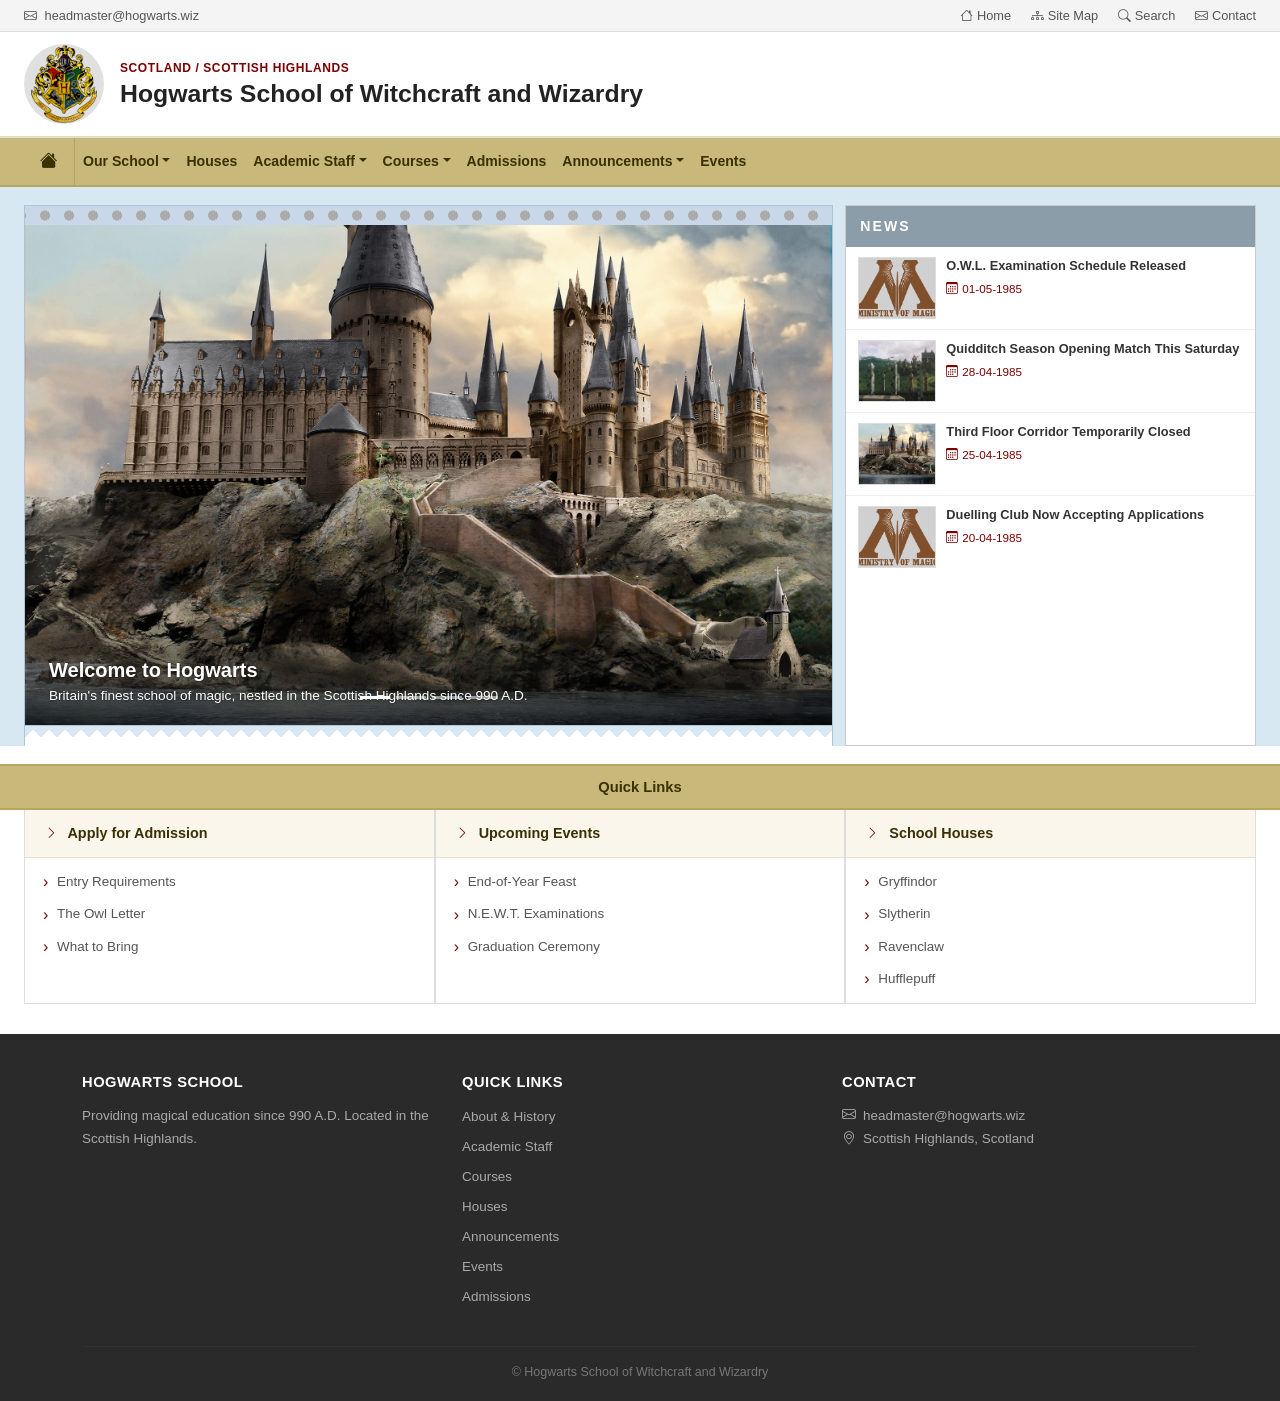
==== commit d4e22312: "content: Set site timeline to 1985 and remove post-Voldemort era references" ====
--- a/index.html
+++ b/index.html
@@ -173,7 +173,7 @@
                 <img src="assets/images/ministry-of-magic-logo.webp" alt="O.W.L. Examination" class="news-thumb" />
                 <div class="news-item-body">
                   <p class="news-item-title">O.W.L. Examination Schedule Released</p>
-                  <span class="news-item-date"><i class="bi bi-calendar3"></i> 01-05-2026</span>
+                  <span class="news-item-date"><i class="bi bi-calendar3"></i> 01-05-1985</span>
                 </div>
               </a>
 
@@ -181,7 +181,7 @@
                 <img src="assets/images/quidditch-pitch.webp" alt="Quidditch pitch" class="news-thumb" />
                 <div class="news-item-body">
                   <p class="news-item-title">Quidditch Season Opening Match This Saturday</p>
-                  <span class="news-item-date"><i class="bi bi-calendar3"></i> 28-04-2026</span>
+                  <span class="news-item-date"><i class="bi bi-calendar3"></i> 28-04-1985</span>
                 </div>
               </a>
 
@@ -189,15 +189,15 @@
                 <img src="assets/images/hogwarts-castle.jpg" alt="Hogwarts castle" class="news-thumb" />
                 <div class="news-item-body">
                   <p class="news-item-title">Third Floor Corridor Temporarily Closed</p>
-                  <span class="news-item-date"><i class="bi bi-calendar3"></i> 25-04-2026</span>
+                  <span class="news-item-date"><i class="bi bi-calendar3"></i> 25-04-1985</span>
                 </div>
               </a>
 
               <a href="announcements.html" class="news-item">
-                <img src="assets/images/triwizard-cup.webp" alt="Triwizard Cup" class="news-thumb" />
+                <img src="assets/images/ministry-of-magic-logo.webp" alt="Ministry of Magic" class="news-thumb" />
                 <div class="news-item-body">
-                  <p class="news-item-title">Triwizard Tournament Registration Open</p>
-                  <span class="news-item-date"><i class="bi bi-calendar3"></i> 20-04-2026</span>
+                  <p class="news-item-title">Duelling Club Now Accepting Applications</p>
+                  <span class="news-item-date"><i class="bi bi-calendar3"></i> 20-04-1985</span>
                 </div>
               </a>
 
--- a/css/style.css
+++ b/css/style.css
@@ -537,6 +537,88 @@
   border-bottom: none;
 }
 
+/* ===== ABOUT — TIMELINE ===== */
+.timeline {
+  position: relative;
+  padding-left: 36px;
+}
+
+.timeline::before {
+  content: '';
+  position: absolute;
+  left: 10px;
+  top: 6px;
+  bottom: 6px;
+  width: 2px;
+  background: #c8b87a;
+}
+
+.timeline-item {
+  position: relative;
+  margin-bottom: 32px;
+}
+
+.timeline-item:last-child {
+  margin-bottom: 0;
+}
+
+.timeline-marker {
+  position: absolute;
+  left: -30px;
+  top: 5px;
+  width: 14px;
+  height: 14px;
+  border-radius: 50%;
+  background: #c8b87a;
+  border: 3px solid #fff;
+  outline: 2px solid #c8b87a;
+}
+
+.timeline-date {
+  font-size: 0.75rem;
+  font-weight: 700;
+  color: #7b0000;
+  text-transform: uppercase;
+  letter-spacing: 0.8px;
+  margin-bottom: 4px;
+}
+
+.timeline-title {
+  font-size: 0.98rem;
+  font-weight: 700;
+  color: #2a1a00;
+  margin-bottom: 6px;
+}
+
+.timeline-desc {
+  font-size: 0.87rem;
+  color: #555;
+  line-height: 1.7;
+  margin: 0;
+}
+
+/* ===== ABOUT — HEADMASTERS ===== */
+.headmaster-tenure {
+  font-size: 0.73rem;
+  font-weight: 700;
+  color: #7b0000;
+  text-transform: uppercase;
+  letter-spacing: 0.8px;
+  margin-bottom: 8px;
+}
+
+.headmaster-desc {
+  font-size: 0.86rem;
+  color: #555;
+  line-height: 1.7;
+  margin: 0;
+}
+
+.headmaster-card--featured {
+  border-left-color: #7b0000;
+  background: #fdf8f0;
+}
+
 /* ===== ABOUT — FOUNDERS ===== */
 .founder-card {
   border: 1px solid #ddd;
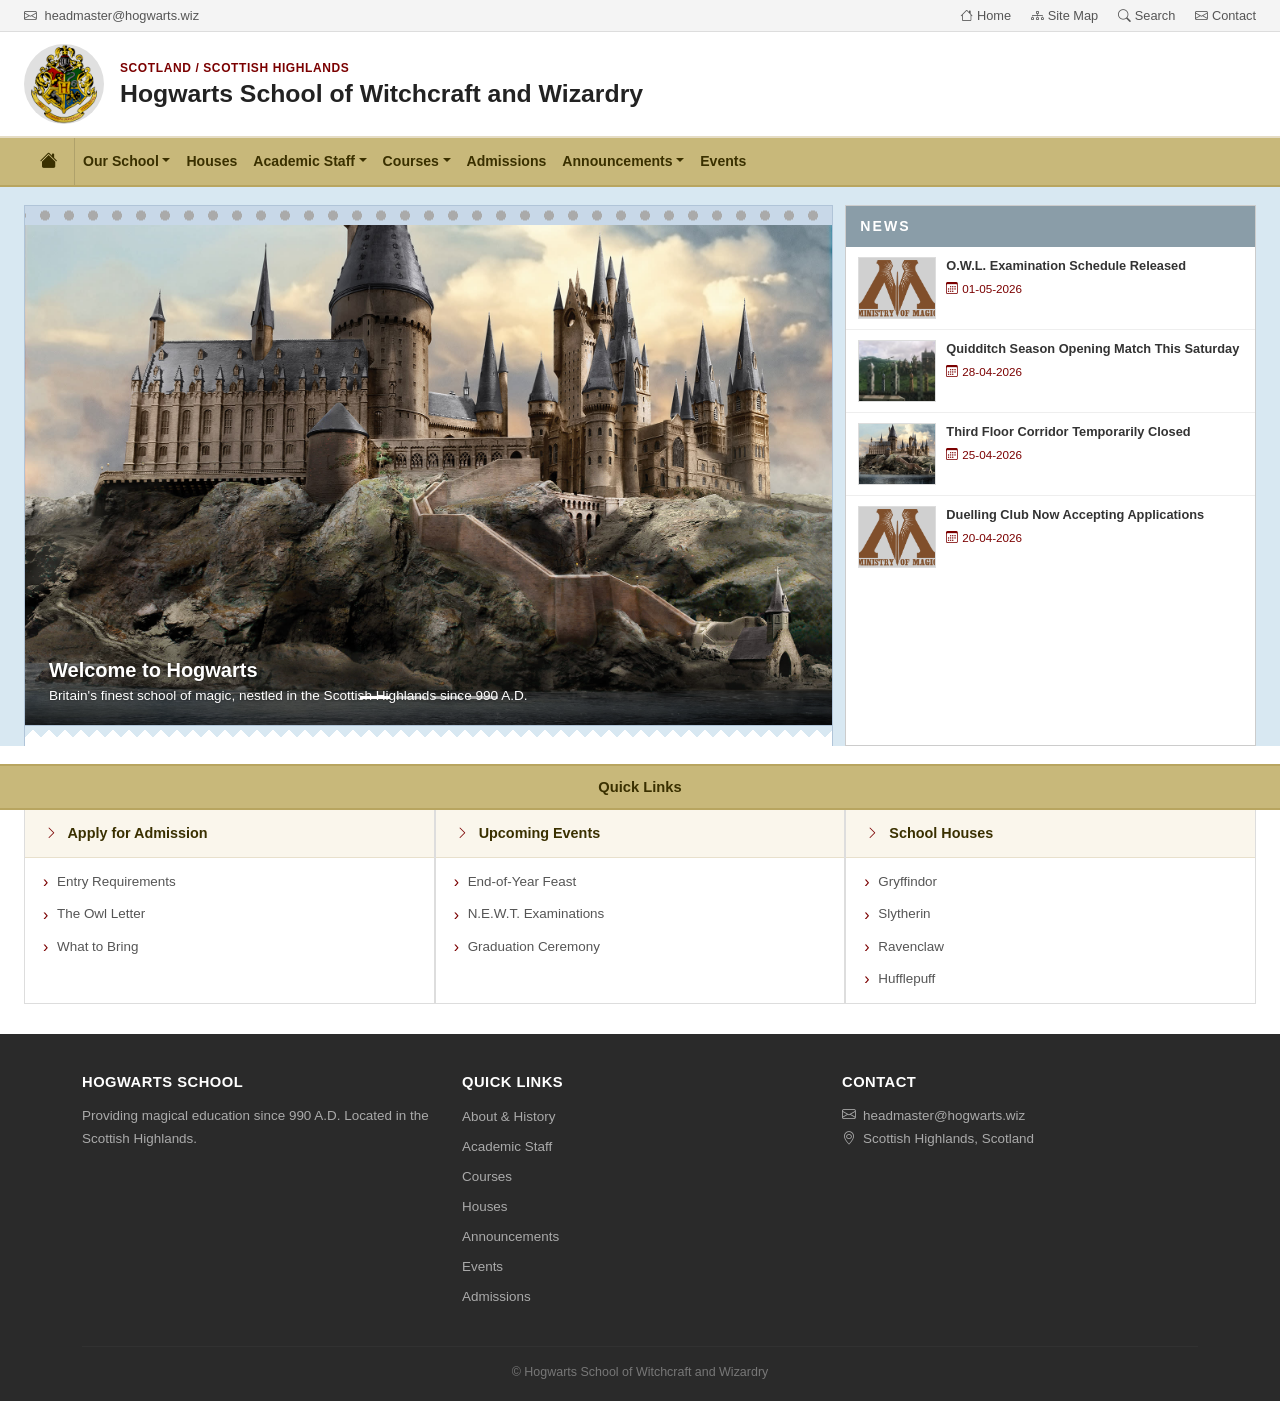
==== commit e75b0379: "content: Restore current dates, keep site era-neutral" ====
--- a/index.html
+++ b/index.html
@@ -173,7 +173,7 @@
                 <img src="assets/images/ministry-of-magic-logo.webp" alt="O.W.L. Examination" class="news-thumb" />
                 <div class="news-item-body">
                   <p class="news-item-title">O.W.L. Examination Schedule Released</p>
-                  <span class="news-item-date"><i class="bi bi-calendar3"></i> 01-05-1985</span>
+                  <span class="news-item-date"><i class="bi bi-calendar3"></i> 01-05-2026</span>
                 </div>
               </a>
 
@@ -181,7 +181,7 @@
                 <img src="assets/images/quidditch-pitch.webp" alt="Quidditch pitch" class="news-thumb" />
                 <div class="news-item-body">
                   <p class="news-item-title">Quidditch Season Opening Match This Saturday</p>
-                  <span class="news-item-date"><i class="bi bi-calendar3"></i> 28-04-1985</span>
+                  <span class="news-item-date"><i class="bi bi-calendar3"></i> 28-04-2026</span>
                 </div>
               </a>
 
@@ -189,7 +189,7 @@
                 <img src="assets/images/hogwarts-castle.jpg" alt="Hogwarts castle" class="news-thumb" />
                 <div class="news-item-body">
                   <p class="news-item-title">Third Floor Corridor Temporarily Closed</p>
-                  <span class="news-item-date"><i class="bi bi-calendar3"></i> 25-04-1985</span>
+                  <span class="news-item-date"><i class="bi bi-calendar3"></i> 25-04-2026</span>
                 </div>
               </a>
 
@@ -197,7 +197,7 @@
                 <img src="assets/images/ministry-of-magic-logo.webp" alt="Ministry of Magic" class="news-thumb" />
                 <div class="news-item-body">
                   <p class="news-item-title">Duelling Club Now Accepting Applications</p>
-                  <span class="news-item-date"><i class="bi bi-calendar3"></i> 20-04-1985</span>
+                  <span class="news-item-date"><i class="bi bi-calendar3"></i> 20-04-2026</span>
                 </div>
               </a>
 
